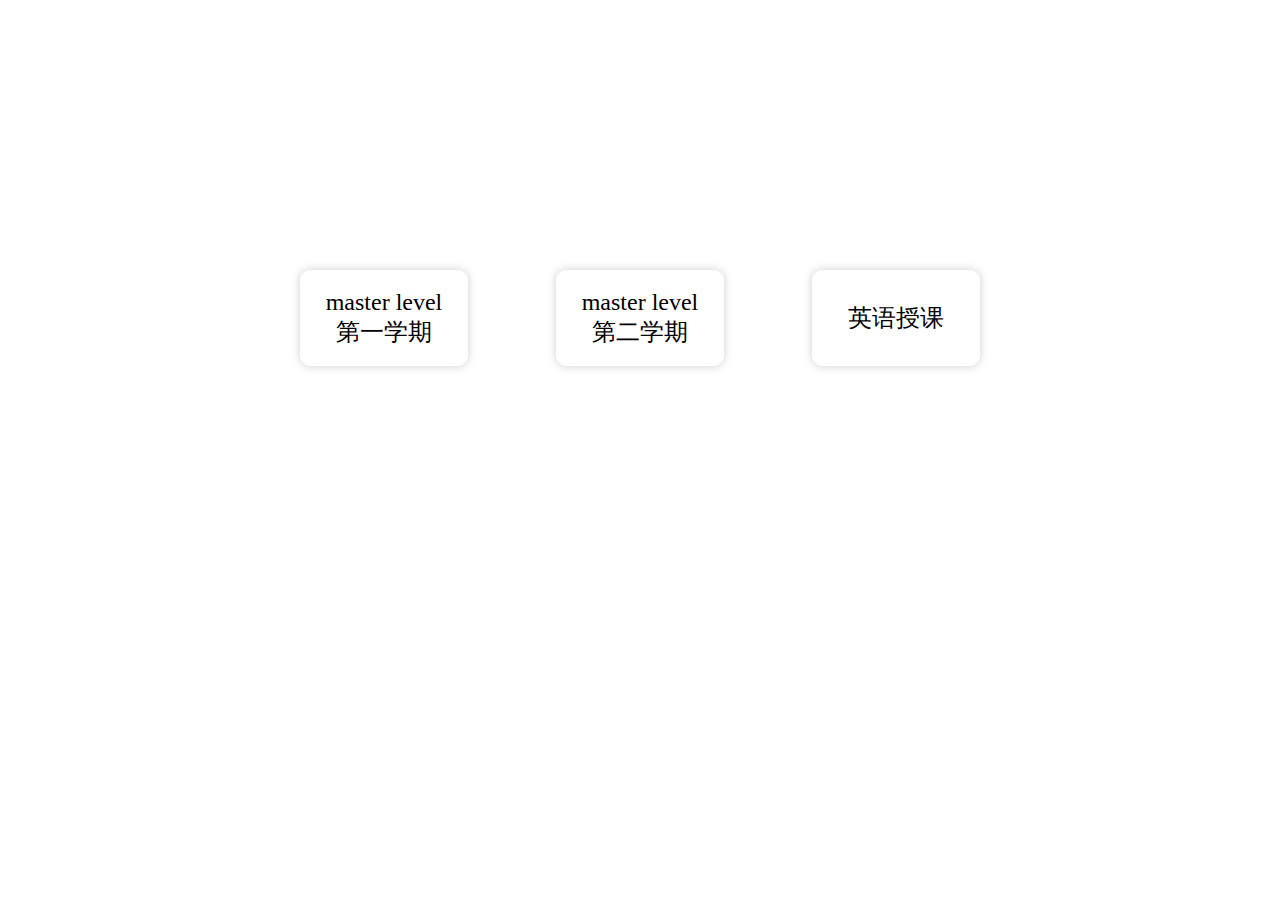
==== index.html @ 9815b0c4 "wip: 课程目录" ====
<!DOCTYPE html>
<html lang="en">

<head>
    <meta charset="UTF-8">
    <meta name="viewport" content="width=device-width, initial-scale=1.0">
    <title>课程</title>
    <link rel="stylesheet" type="text/css" href="./main.css">
</head>

<body>
    <div class="item-group">
        <div class="item">
            <a href="./master-1.html">
                <div>master level</div>
                <div>第一学期</div>
            </a>
        </div>
        <div class="item">
            <a href="./master-2.html">
                <div>master level</div>
                <div>第二学期</div>
            </a>
        </div>
        <div class="item">
            <a href="./eng.html">英语授课</a>
        </div>
    </div>
</body>

</html>
---- main.css ----
.title {
    position: absolute;
    top: 20%;
    left: 50%;
    transform: translateX(-50%);
}

.item-group {
    position: absolute;
    top: 30%;
    left: 20%;
    width: 60%;
    display: flex;
    justify-content: space-around;
    flex-wrap: wrap;
}

.item {
    width: 22%;
    margin-bottom: 16px;
    display: flex;
    align-items: center;
    justify-content: center;
    height: 96px;
    overflow: visible;
    border-radius: 10px;
    box-shadow: 0 0 10px 0 rgba(0, 0, 0, 0.2) !important;
    cursor: pointer;
}

.return-icon {
    margin: 12px;
    cursor: pointer;
}

a {
    text-decoration: none;
    color: black;
    font-size: 24px;
    text-align: center;
}
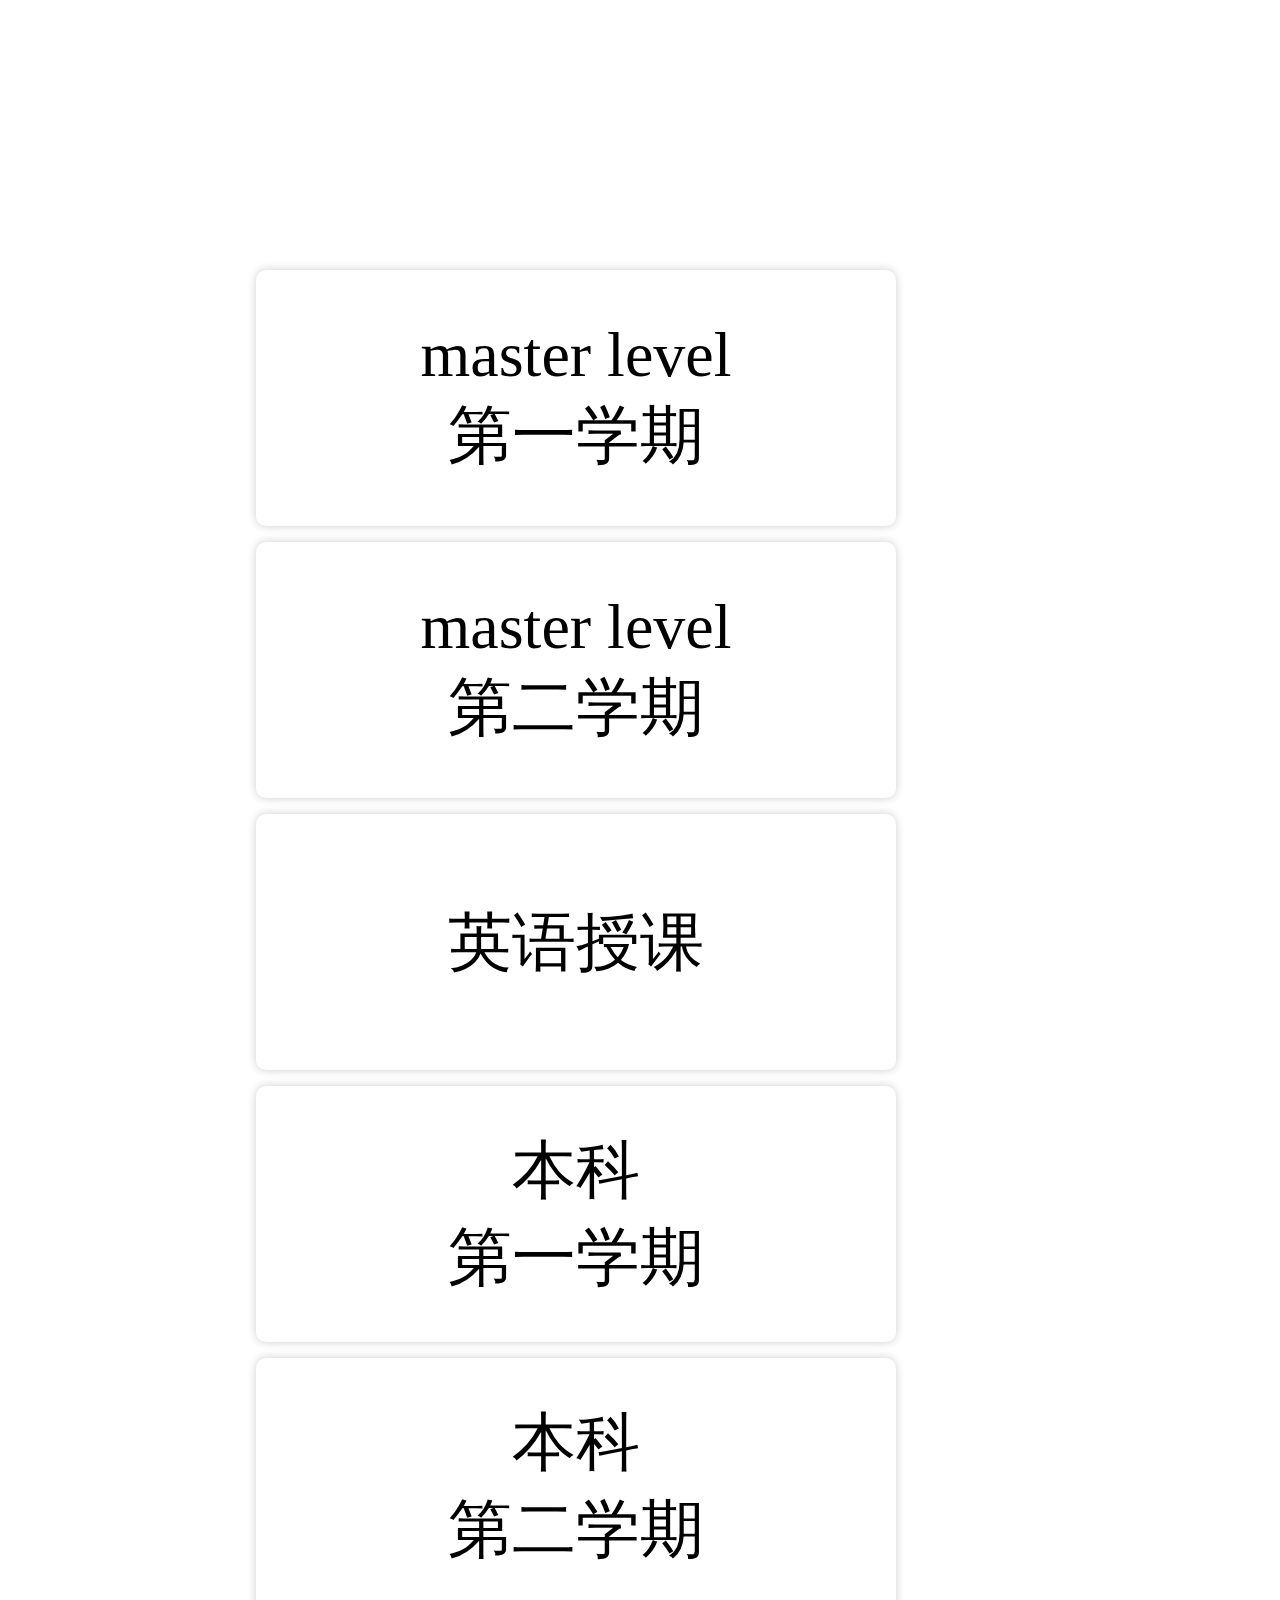
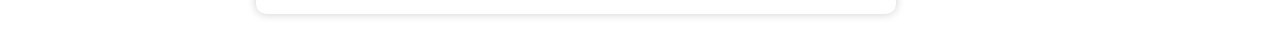
==== commit ab7863ad: "Update index.html" ====
--- a/index.html
+++ b/index.html
@@ -25,7 +25,19 @@
         <div class="item">
             <a href="./eng.html">英语授课</a>
         </div>
+        <div class="item">
+            <a href="./bachelor-1.html">
+                <div>本科</div>
+                <div>第一学期</div>
+            </a>
+        </div>
+        <div class="item">
+            <a href="./bachelor-2.html">
+                <div>本科</div>
+                <div>第二学期</div>
+            </a>
+        </div>
     </div>
 </body>
 
-</html>+</html>
--- a/main.css
+++ b/main.css
@@ -38,4 +38,17 @@
     color: black;
     font-size: 24px;
     text-align: center;
-}+}
+
+@media screen and (max-width: 1600px) {
+    .item-group {
+        flex-direction: column;
+    }
+    .item {
+        width: 50vw;
+        height: 20vw;
+    }
+    a {
+        font-size: 5vw;
+    }
+}
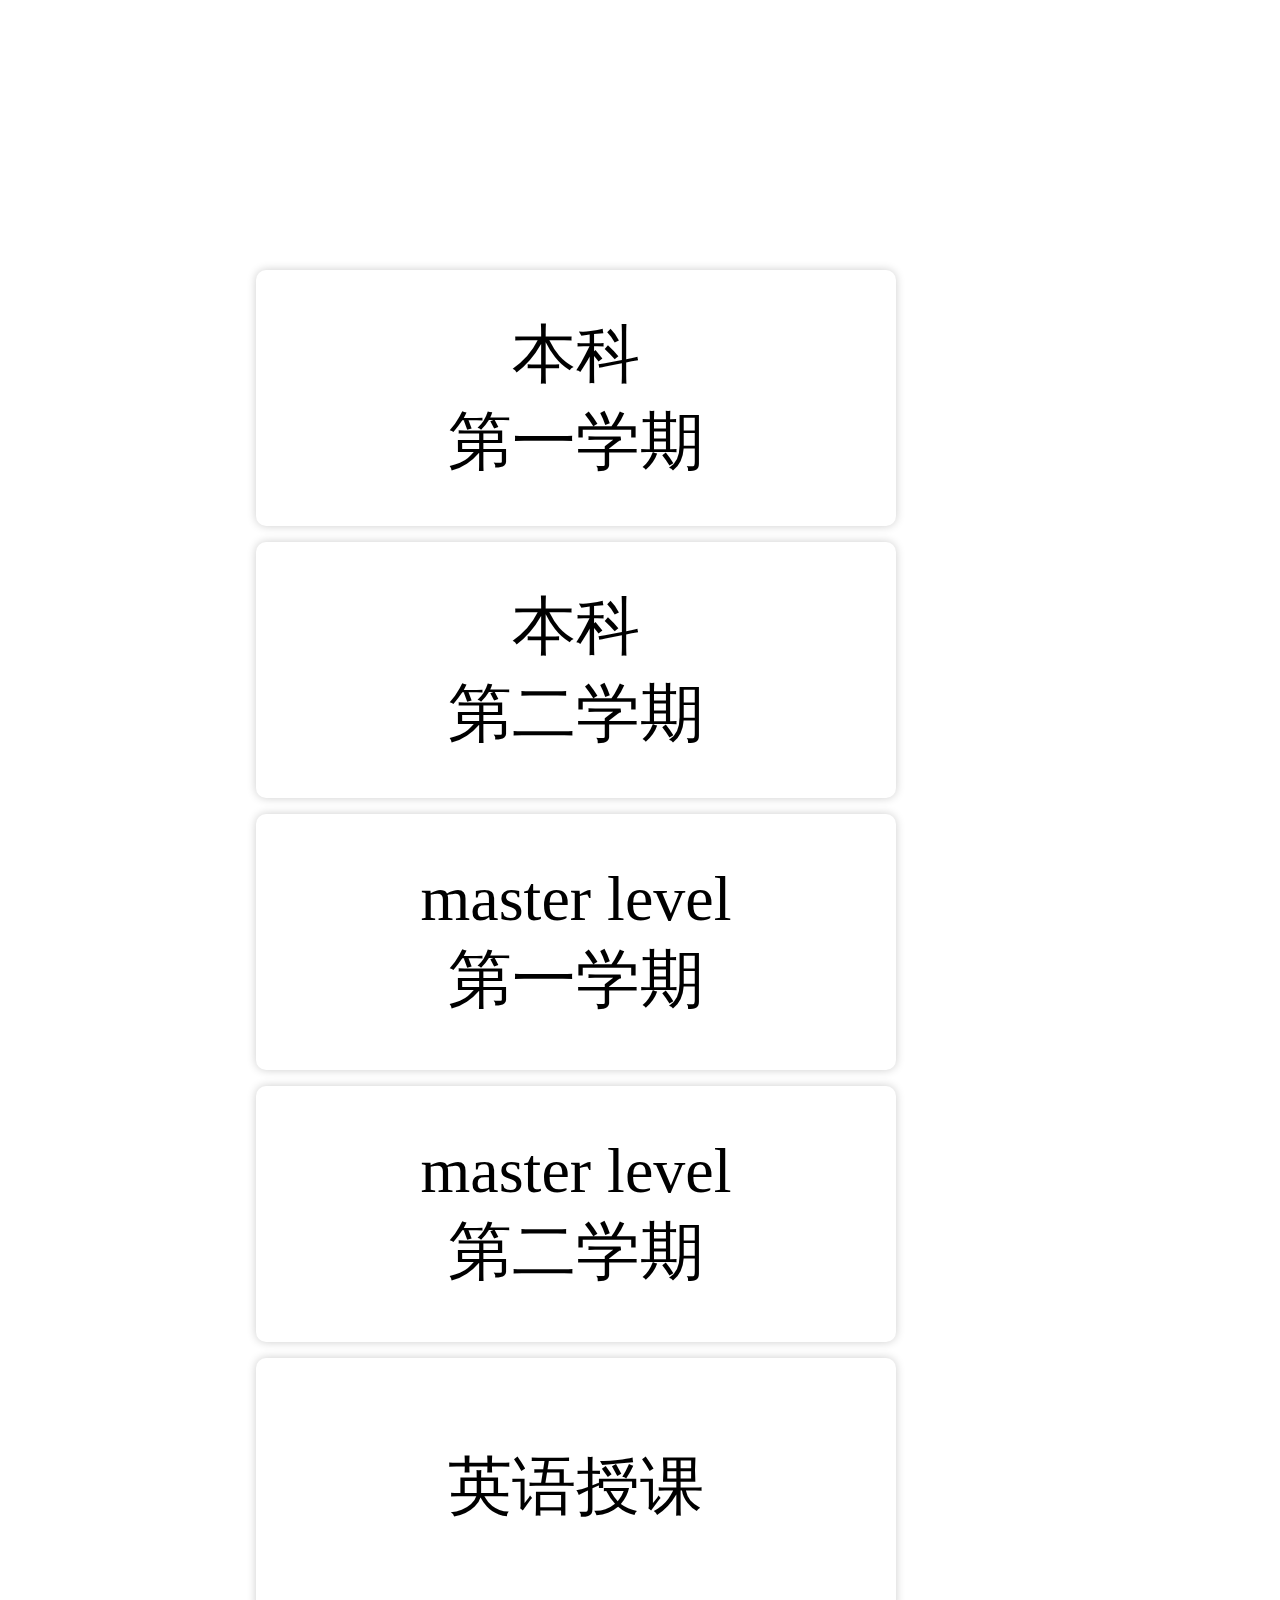
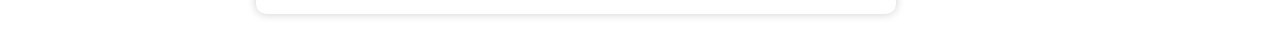
==== commit 96b703c2: "Update index.html" ====
--- a/index.html
+++ b/index.html
@@ -10,6 +10,18 @@
 
 <body>
     <div class="item-group">
+         <div class="item">
+            <a href="./bachelor-1.html">
+                <div>本科</div>
+                <div>第一学期</div>
+            </a>
+        </div>
+        <div class="item">
+            <a href="./bachelor-2.html">
+                <div>本科</div>
+                <div>第二学期</div>
+            </a>
+        </div>
         <div class="item">
             <a href="./master-1.html">
                 <div>master level</div>
@@ -25,18 +37,6 @@
         <div class="item">
             <a href="./eng.html">英语授课</a>
         </div>
-        <div class="item">
-            <a href="./bachelor-1.html">
-                <div>本科</div>
-                <div>第一学期</div>
-            </a>
-        </div>
-        <div class="item">
-            <a href="./bachelor-2.html">
-                <div>本科</div>
-                <div>第二学期</div>
-            </a>
-        </div>
     </div>
 </body>
 
